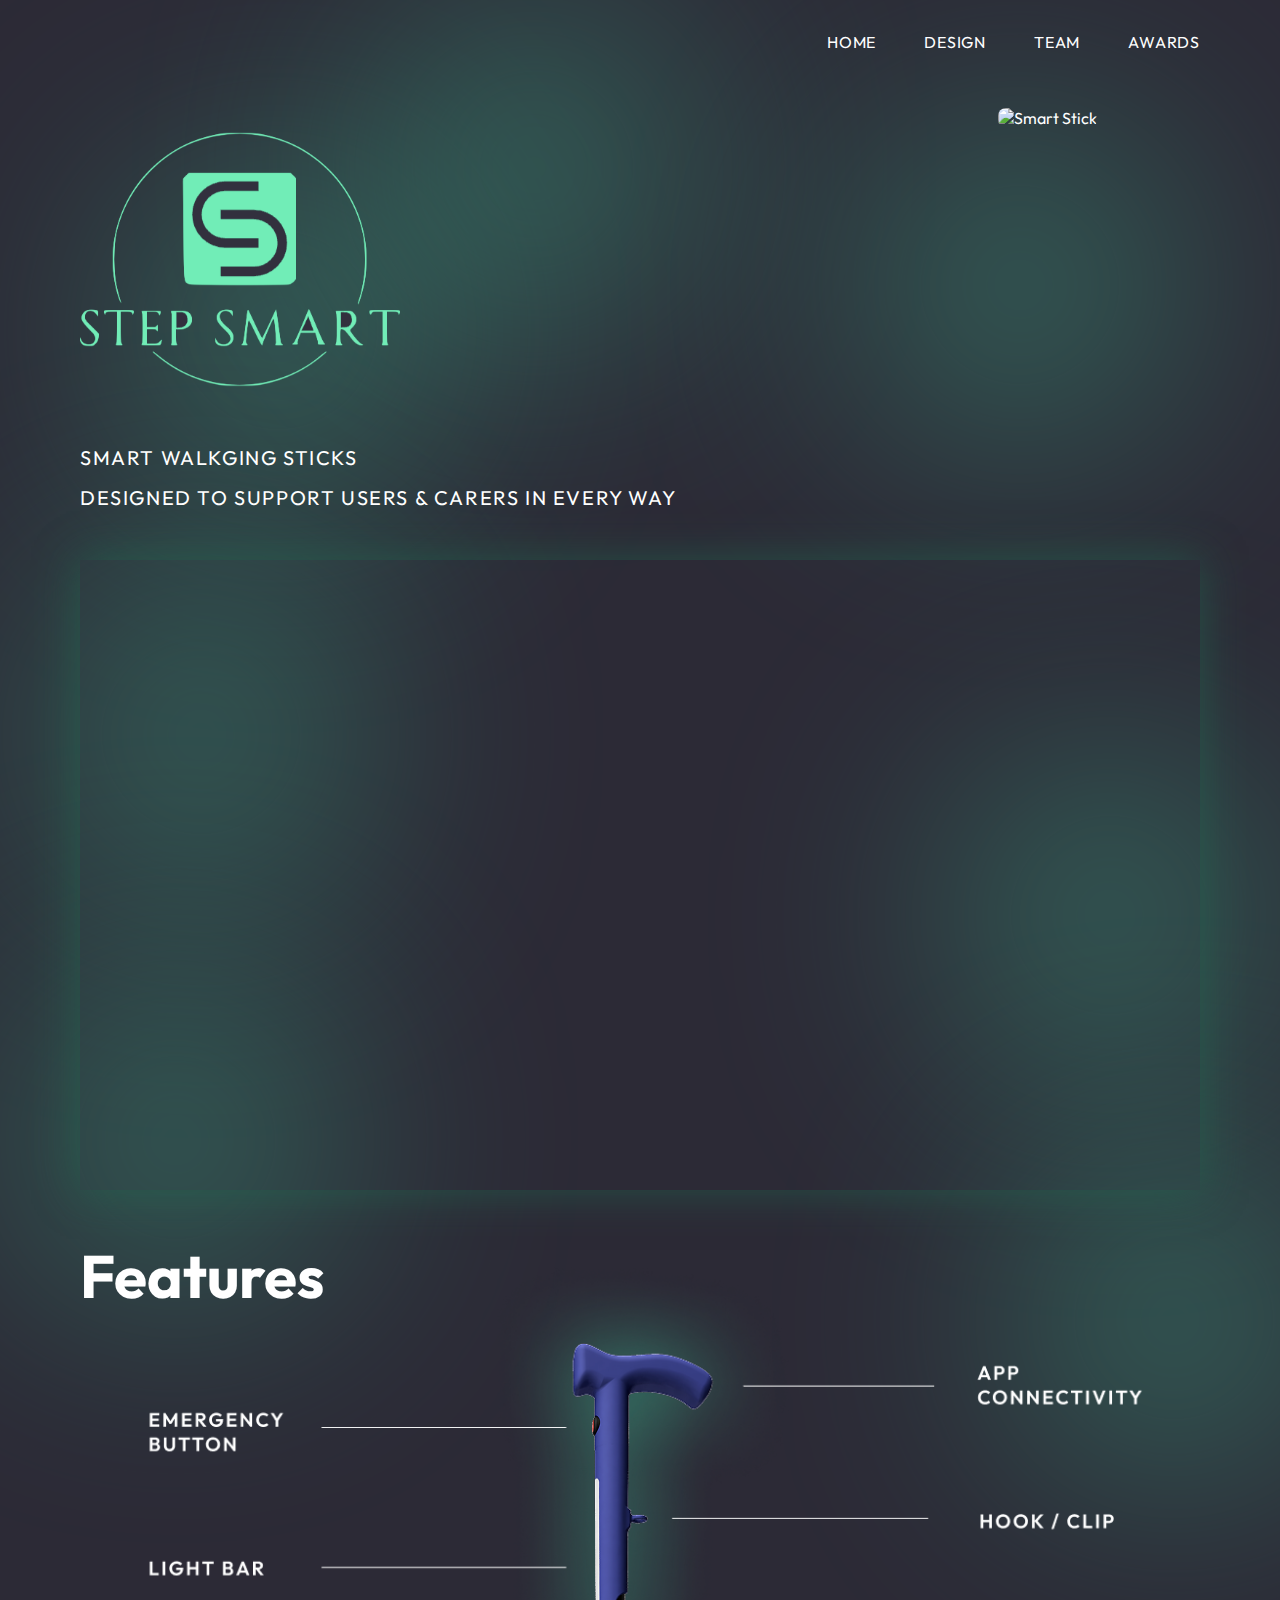
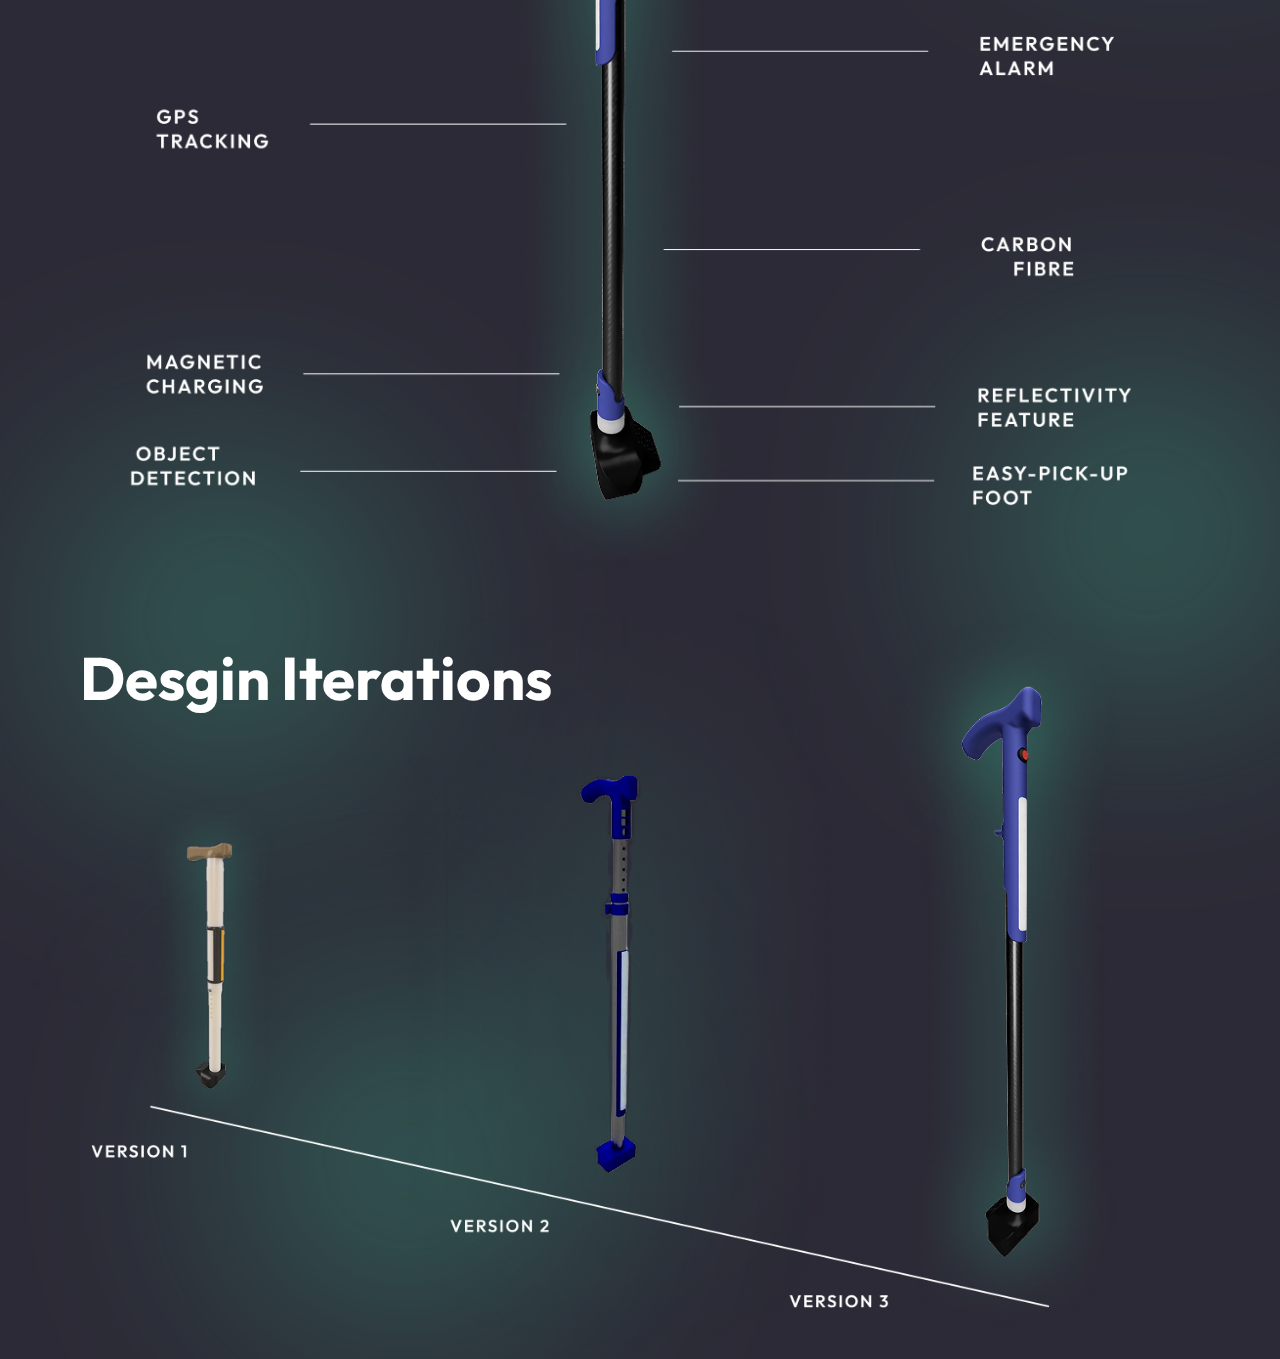
==== pages/index.html @ 4e8d611a "Home page started, and re-organised files" ====
<!DOCTYPE html>
<html lang="en">
<head>
    <meta charset="UTF-8">
    <meta name="viewport" content="width=device-width, initial-scale=1.0">
    <link rel="stylesheet" href="../css/index.css">
    <link rel="stylesheet" href="../css/components.css">
    <script src="../js/loadComponents.js" defer></script>
    <link rel="icon" href="../assets/images/Logo.PNG" type="image/png">
    <title>Step Smart</title>
</head>
<body>
    <div data-include="../components/header.html" class="container section"></div>
    <section id="sectionHeader">
        <dvi id="left">
            <img id="logo" src="../assets/images/Logo.PNG" alt="Step Smart Logo">
            <h4>SMART WALKGING STICKS <br>DESIGNED TO SUPPORT USERS & CARERS IN EVERY WAY</h4>
        </dvi>
        <div id="right">
            <img id="render1" src="../assets/images/Render 3.PNG" alt="Smart Stick">
        </div>
    </section>

    <section id="sectionVideo">
        <iframe src="https://www.youtube.com/embed/iHIE9UCjryk?si=wweX1fTLlG3aYyWc&amp;controls=1&amp;autoplay=1&amp;loop=1&amp;playlist=iHIE9UCjryk" frameborder="0" allow="accelerometer; autoplay; clipboard-write; encrypted-media; gyroscope; picture-in-picture" allowfullscreen></iframe>
    </section>

    <section id="sectionFeatures">
        <h1 id="FeaturesTitle">Features</h1>
        <img id="render2" src="../assets/images/Features.png" alt="Smart Stick features">
    </section>

    <section id="sectionVersions">
        <h1 id="IterationTitle">Desgin Iterations</h1>
        <img id="render3" src="../assets/images/Versions.png" alt="Smart Stick versions">
    </section>



    <!-- Background blury blobs -->
    <div class="blurry-shape" id="b1"></div>
    <div class="blurry-shape" id="b2"></div>
    <div class="blurry-shape" id="b3"></div>
    <div class="blurry-shape" id="b4"></div>
    <div class="blurry-shape" id="b5"></div>
    <div class="blurry-shape" id="b6"></div>
    <div class="blurry-shape" id="b7"></div>
    <div class="blurry-shape" id="b8"></div>
    <div class="blurry-shape" id="b9"></div>
    <div class="blurry-shape" id="b10"></div>
</body>
</html>
---- css/index.css ----
@import url('../css/globals.css');

#sectionHeader{
    display: flex;
    justify-content: space-between;
    align-items: flex-start;
    flex-direction: row;
    gap: 2rem;
}

#left{
    display: flex;
    justify-content: center;
    align-items: flex-start;
    flex-direction: column;
    gap: 1.5rem;
}
#right{
    width: 30%;
}
#render1{
    height: 28rem;
    /*margin-right: 10vw;*/
    margin-left: 40%;
    border-radius: var(--border-radius);
    position: relative;
    top: -1.5rem;
}
#render1:hover{
    height: 36rem;
    top: -4rem;
    margin-left: 36%;
}

#logo{
    width: 20rem;
    border-radius: var(--border-radius);
}

#sectionVideo{
    margin-top: 1rem;
    aspect-ratio: 16/9;
    box-shadow: 0 0px 40px #23664fa1;
}

iframe{
    width: 100%;
    height: 100%;
    border-radius: var(--border-radius);
}

#sectionFeatures, #sectionVersions{
    display: flex;
    justify-content: center;
    align-items: center;
    flex-direction: column;
}

#render2, #render3{
    width: 100%;
    margin-left: 3rem;
    margin-right: 3rem;
}
#FeaturesTitle, #IterationTitle{
    width: 100%;
    text-align: left;
    position: relative;
    margin-top: -6rem;
    top: 9rem;
}
---- css/components.css ----
@import url('../css/globals.css');

.container{
    width: 100%;
}

#navLinks{
    display: flex;
    justify-content:flex-end;
    align-items: center;
    gap: 3rem;
    width: 100%;
    padding-top: 2rem;
    padding-bottom: 5rem;
}
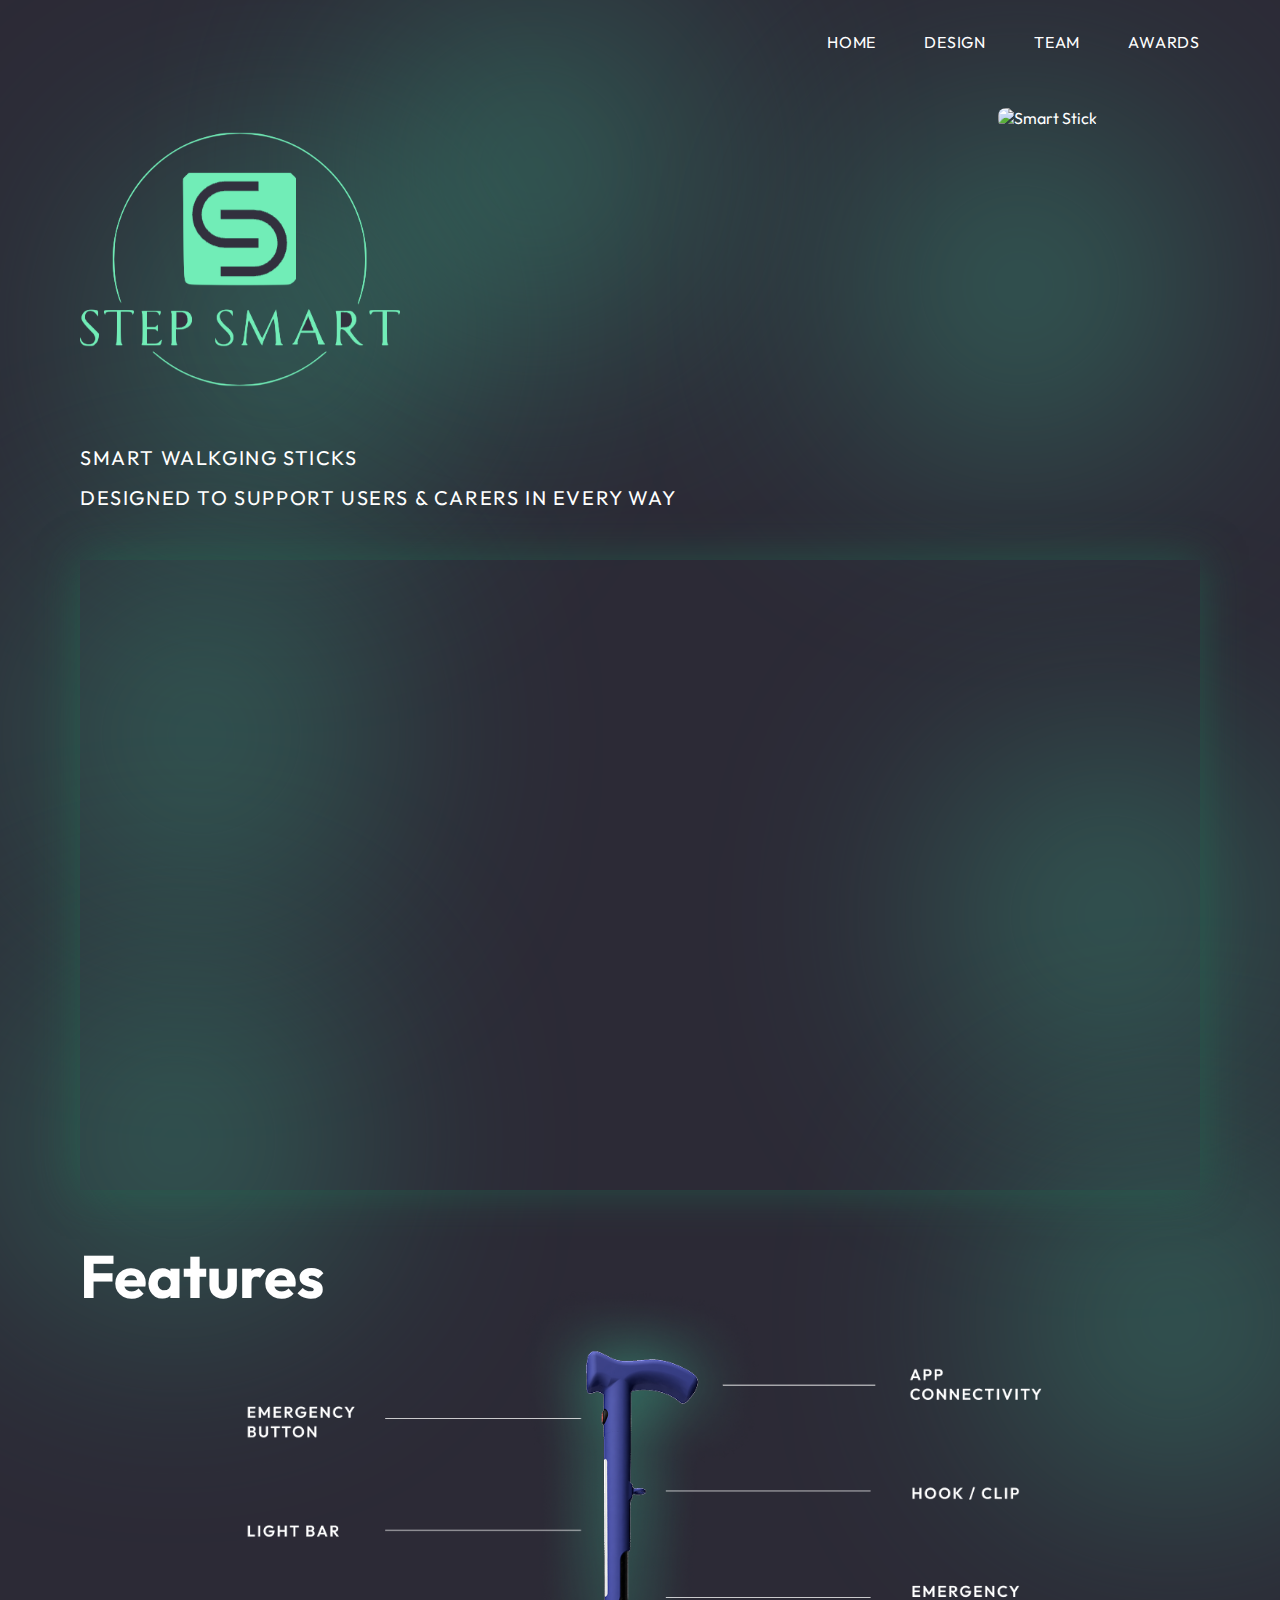
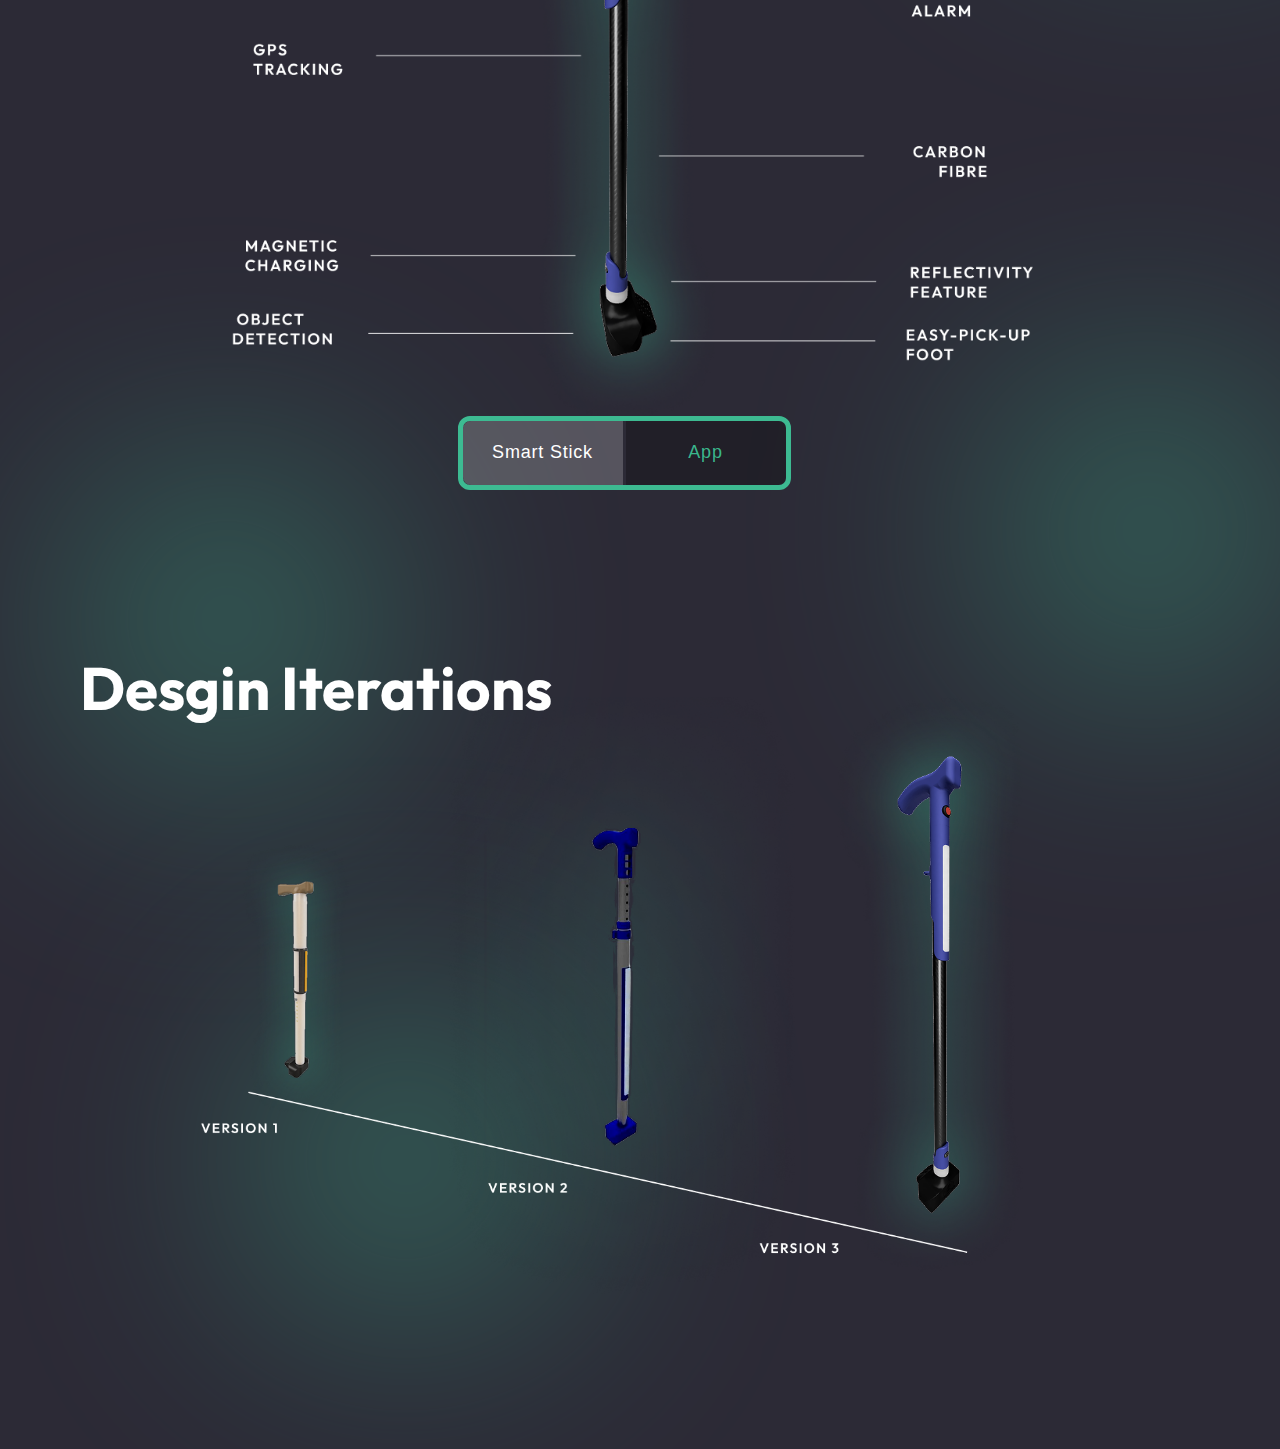
==== commit 1f976a2e: "Added app renders and mobile compatibilty" ====
--- a/pages/index.html
+++ b/pages/index.html
@@ -7,6 +7,7 @@
     <link rel="stylesheet" href="../css/components.css">
     <script src="../js/loadComponents.js" defer></script>
     <link rel="icon" href="../assets/images/Logo.PNG" type="image/png">
+    <script src="../js/index.js" defer></script>
     <title>Step Smart</title>
 </head>
 <body>
@@ -26,12 +27,17 @@
     </section>
 
     <section id="sectionFeatures">
-        <h1 id="FeaturesTitle">Features</h1>
+        <h1 id="FeaturesTitle" class="sectionTitle">Features</h1>
         <img id="render2" src="../assets/images/Features.png" alt="Smart Stick features">
+        <img id="appRender" class="hidden" src="../assets/images/AppV3.png" alt="Smart Stick App features">
     </section>
+    <div id="viewToggle">
+        <button id="stickView" class="toggle selectedToggle">Smart Stick</button>
+        <button id="appView" class="toggle defaultToggle">App</button>
+    </div>
 
     <section id="sectionVersions">
-        <h1 id="IterationTitle">Desgin Iterations</h1>
+        <h1 id="IterationTitle" class="sectionTitle">Desgin Iterations</h1>
         <img id="render3" src="../assets/images/Versions.png" alt="Smart Stick versions">
     </section>
 
--- a/css/index.css
+++ b/css/index.css
@@ -54,17 +54,125 @@
     justify-content: center;
     align-items: center;
     flex-direction: column;
+    position: relative;
+    overflow: hidden;
 }
 
 #render2, #render3{
     width: 100%;
     margin-left: 3rem;
     margin-right: 3rem;
+    scale: 0.8;
 }
-#FeaturesTitle, #IterationTitle{
+.sectionTitle{
     width: 100%;
     text-align: left;
     position: relative;
+}
+#FeaturesTitle{
     margin-top: -6rem;
     top: 9rem;
 }
+#IterationTitle{
+    margin-top: -10rem;
+    top: 9rem;
+}
+#render2{
+    transition: transform 0.75s ease-in-out;
+    transform: translateX(0); 
+    position: relative;
+    top: -4rem;
+}
+#render2.hidden{
+    transform: translateX(-160%);
+}
+#appRender{
+    width: 100%;
+    margin-left: 3rem;
+    margin-right: 3rem;
+    scale:0.75;
+    transition: transform 0.75s ease-in-out;
+    transform: translateX(0); 
+    position: absolute;
+    top: -1rem;
+}
+#appRender.hidden{
+    transform: translateX(160%);
+}
+#viewToggle{
+    border: 5px solid var(--accent-colour);
+    border-radius: 12px;
+    margin-right: 2rem;
+    position: relative;
+    top: -11rem;
+}
+.toggle{
+    border: 0;
+    border-radius: 8px;
+    height: 4rem;
+    width: 10rem;
+    font-size: 18px;
+    letter-spacing: 0.05rem;
+    transition: 0.25s;
+}
+#stickView{
+    border-top-right-radius: 0;
+    border-bottom-right-radius: 0;
+}
+#appView{
+    border-top-left-radius: 0;
+    border-bottom-left-radius: 0;
+}
+.selectedToggle{
+    background-color: rgba(255, 255, 255, 0.2);
+    color: white;
+}
+.defaultToggle{
+    color: var(--accent-colour);
+    background-color: rgba(0, 0, 0, 0.25);
+}
+.defaultToggle:hover{
+    background-color: rgba(0, 0, 0, 0.1);
+    cursor: pointer;
+}
+#render3{
+    margin-bottom: 5rem;
+}
+
+
+
+
+
+
+@media screen and (max-width: 400px){
+    #right{
+        display: none;
+    }
+    h1{
+        font-size: 25px !important;
+    }
+    #render2, #render3{
+        width: 100%;
+        margin-left: 0;
+        margin-right: 0;
+    }
+    #FeaturesTitle, #IterationTitle{
+        margin-top: 4rem;
+        top: -1rem;
+    }
+    #render2{
+        top: -2rem;
+    }
+    #appRender{
+        
+    }
+    #viewToggle{
+        margin-right: 0;
+        top: 0;
+    }
+    .toggle{
+        height: 3rem;
+        width: 7rem;
+        font-size: 16px;
+    }
+}--- a/css/components.css
+++ b/css/components.css
@@ -13,3 +13,13 @@
     padding-top: 2rem;
     padding-bottom: 5rem;
 }
+
+
+
+
+@media (max-width: 450px) {
+    #navLinks{
+        justify-content: space-between;
+        gap: 0;
+    }
+}